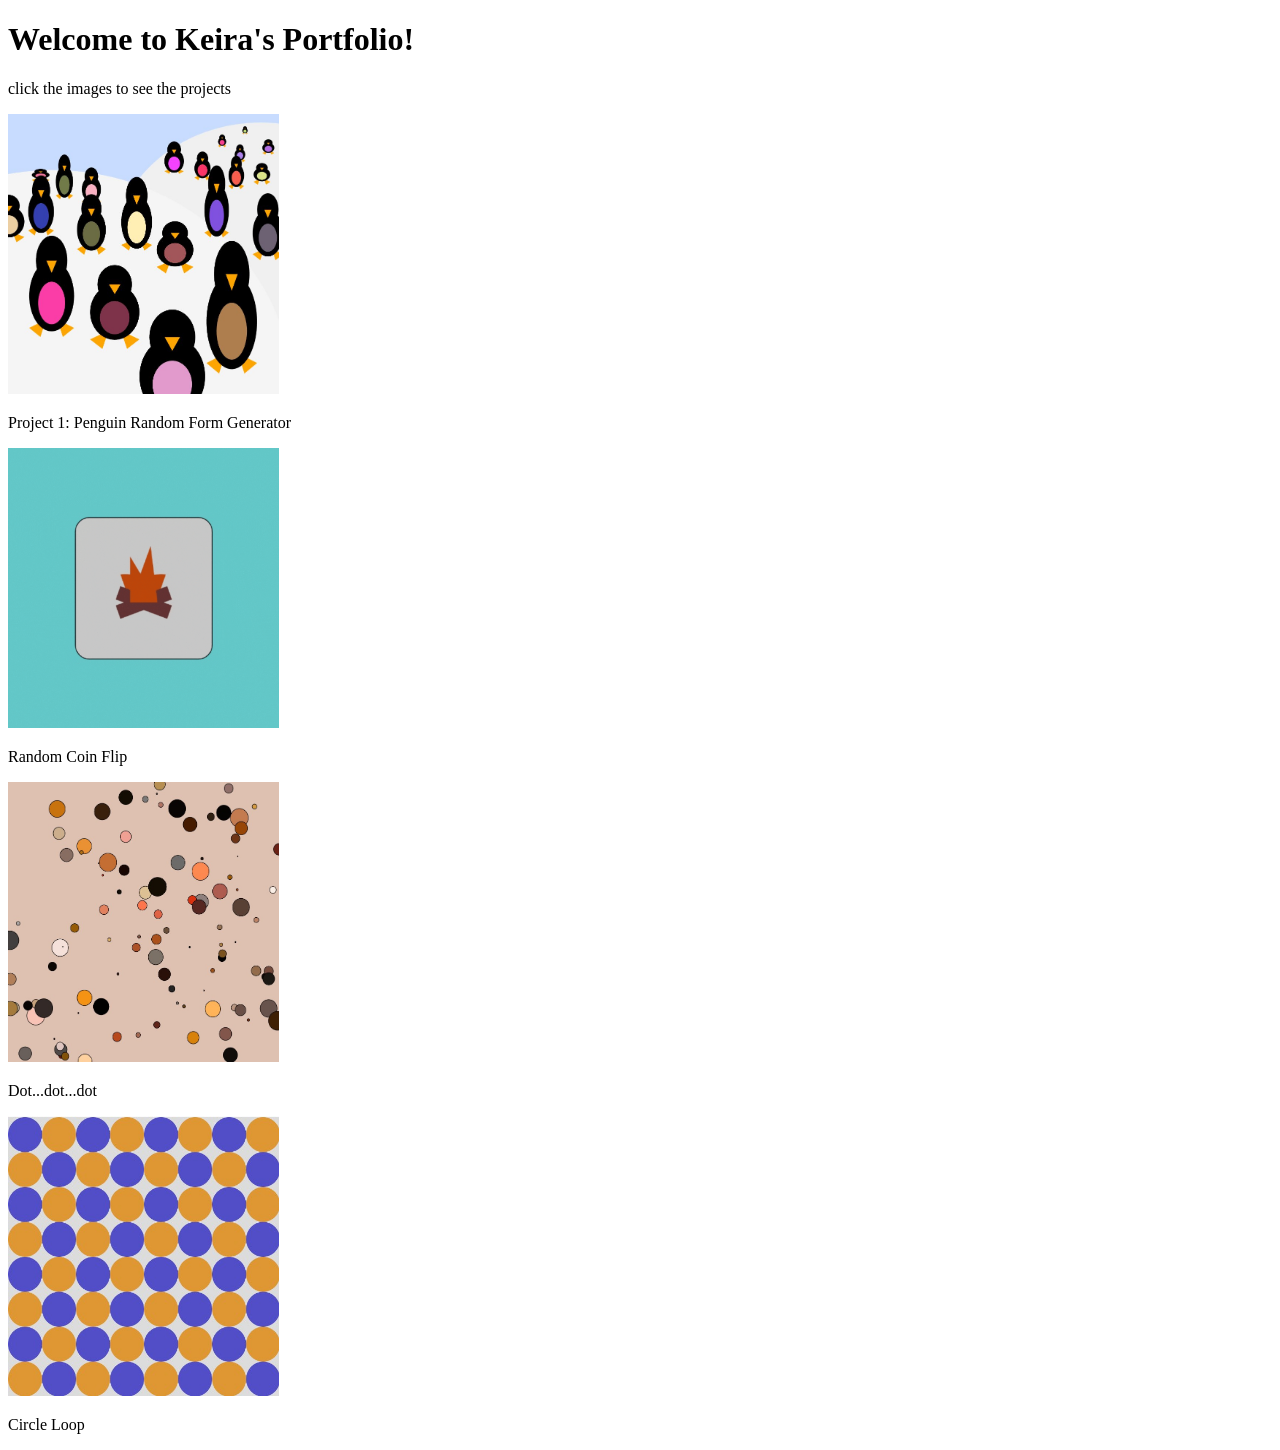
==== index.html @ fcc1d424 "Add files via upload" ====
<!DOCTYPE html>
<html>
<head>
<title>Home-Page</title>
</head>
<body>

<h1>Welcome to Keira's Portfolio!</h1>
<p>click the images to see the projects</p>
<a href ="project-1.html">
	<img src="images/project-one.jpg" width="271" height="280" alt="screenshot of penguin random form generator"/>
</a>
<p>Project 1: Penguin Random Form Generator</p>
	
<a href ="page-3.html">
	<img src="images/coin-flip.gif" width="271" height="280" alt=""/>
</a>
<p>Random Coin Flip</p>
	
<a href ="page-4.html">
	<img src="images/dot-dot-dot.jpg" width="271" height="280" alt=""/>
</a>
<p>Dot...dot...dot</p>

<a href ="page-5.html">
	<img src="images/circle-loop.jpg" width="271" height="280" alt=""/>
</a>
<p>Circle Loop</p>
</body>
</html>
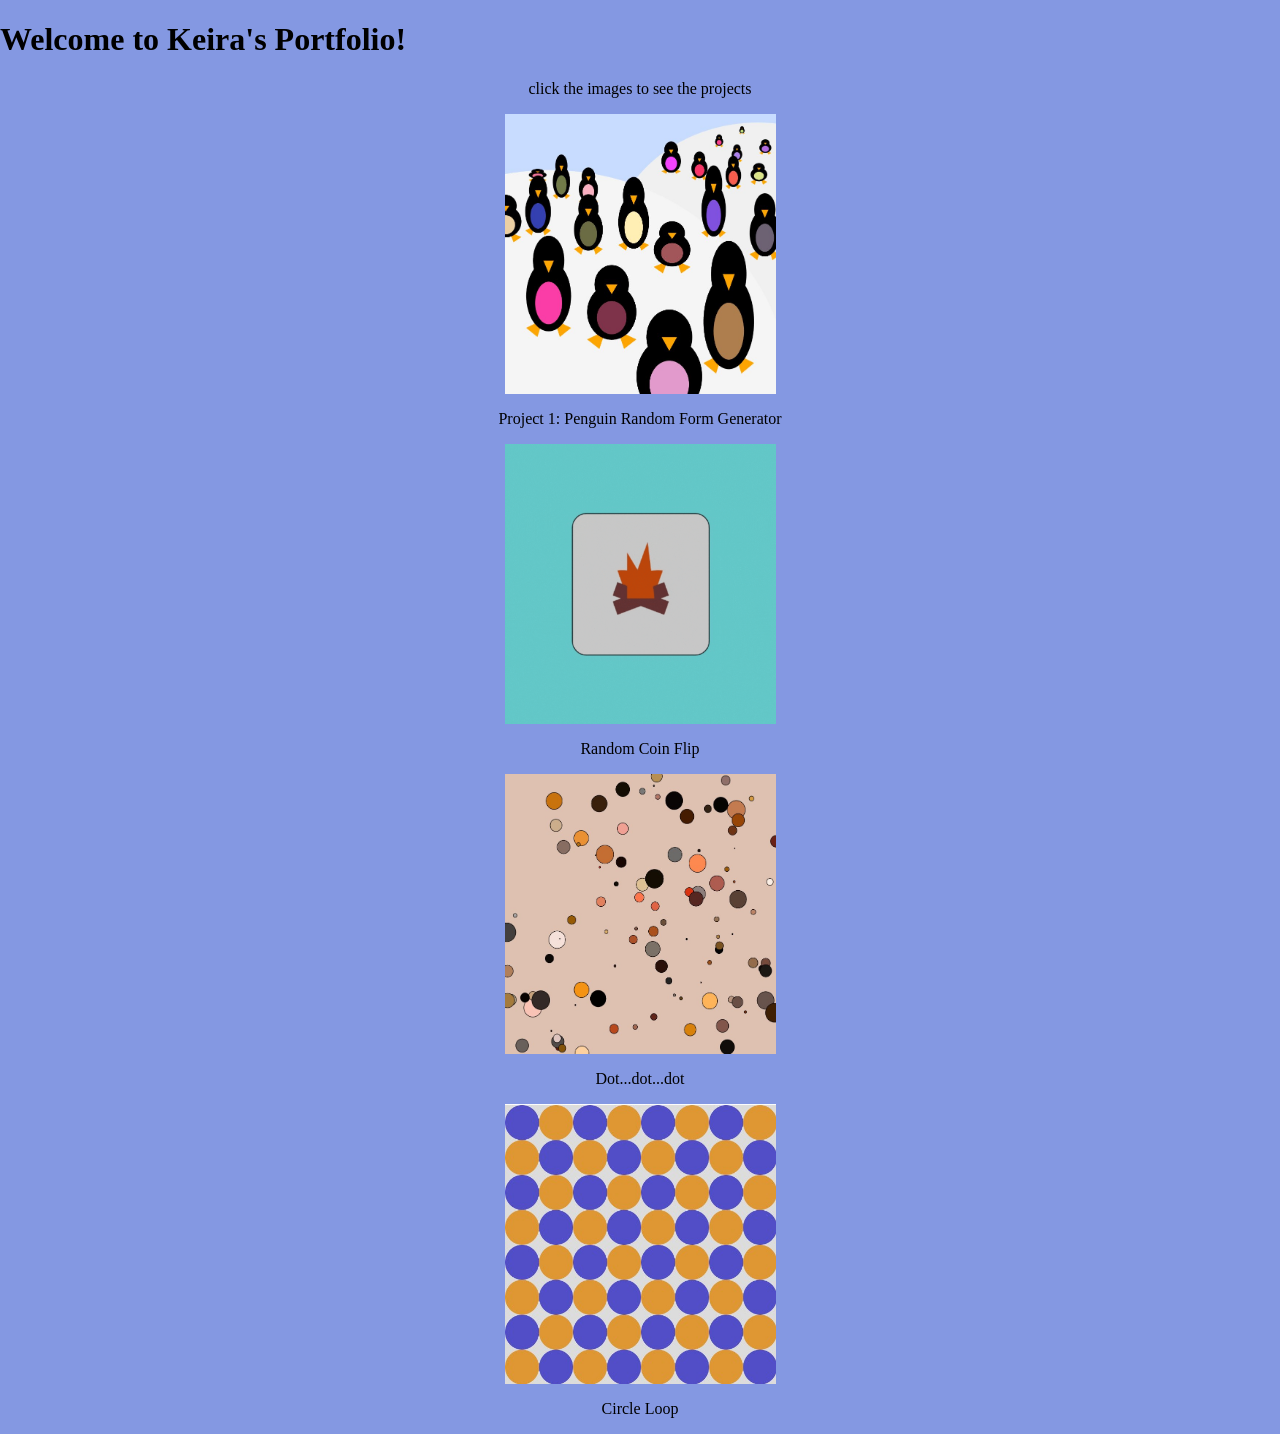
==== commit 1d54767e: "Add files via upload" ====
--- a/index.html
+++ b/index.html
@@ -2,6 +2,7 @@
 <html>
 <head>
 <title>Home-Page</title>
+<link href="style.css" rel="stylesheet" type="text/css">
 </head>
 <body>
 
@@ -10,18 +11,15 @@
 <a href ="project-1.html">
 	<img src="images/project-one.jpg" width="271" height="280" alt="screenshot of penguin random form generator"/>
 </a>
-<p>Project 1: Penguin Random Form Generator</p>
-	
+	<p>Project 1: Penguin Random Form Generator</p>
 <a href ="page-3.html">
 	<img src="images/coin-flip.gif" width="271" height="280" alt=""/>
 </a>
-<p>Random Coin Flip</p>
-	
+	<p>Random Coin Flip</p>
 <a href ="page-4.html">
 	<img src="images/dot-dot-dot.jpg" width="271" height="280" alt=""/>
 </a>
-<p>Dot...dot...dot</p>
-
+	<p>Dot...dot...dot</p>
 <a href ="page-5.html">
 	<img src="images/circle-loop.jpg" width="271" height="280" alt=""/>
 </a>
--- a/style.css
+++ b/style.css
@@ -0,0 +1,23 @@
+html, body {
+    margin: 0;
+    padding: 0;
+    background-color: #8498E2;
+}
+canvas {
+    display: block;
+    margin-left: auto;
+    margin-right: auto;
+}
+body p {
+    display: inherit;
+    margin-left: auto;
+    margin-right: auto;
+    text-align: center;
+}
+body a img {
+    display: block;
+    margin-left: auto;
+    margin-right: auto;
+    padding-left: auto;
+    padding-right: auto;
+}
